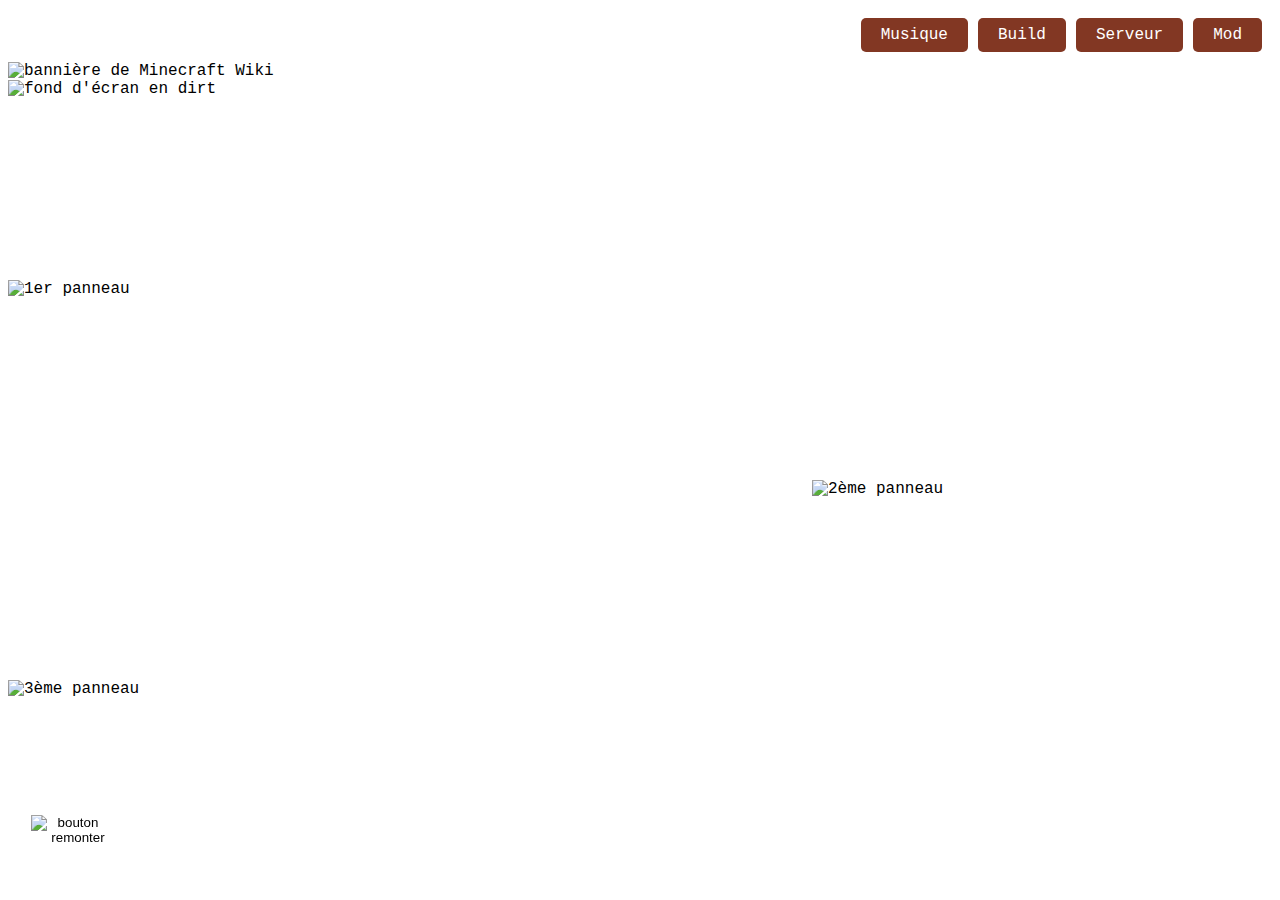
==== index.html @ 68b6c89e "index (survie) avec css et js" ====
<!DOCTYPE html>
<html lang="fr">
<head>
    <meta charset="UTF-8">
    <meta name="Minecraft Wiki" content="width=device-width, initial-scale=1.0">
    <title>Wiki Minecraft</title>
    <link rel="icon" type="image/webp" href="Images/wooden_pickaxe.webp">
    <link rel="stylesheet" href="style.css">
</head>
<body>
    <div class="top">
        <form style="display: inline" action="musique.html" method="get">
            <button class="boutons">Musique</button>
        </form>
        <form style="display: inline" action="build.html" method="get">
            <button class="boutons">Build</button>
        </form>
        <form style="display: inline" action="serveur.html" method="get">
            <button class="boutons">Serveur</button>
        </form>
        <form style="display: inline" action="mod.html" method="get">
            <button class="boutons">Mod</button>
        </form>
    </div>
    <div class="haut">
        <header>
            <img class="banner" src="Images/Banniere.webp" alt="bannière de Minecraft Wiki">
        </header>
    </div>
    <article class="informations">
        <img class="bginfo" src="Images/dirt.webp" alt="fond d'écran en dirt">
        <div class="panneau1">
            <img src="Images/panneau1.webp" alt="1er panneau">
            <h1 class="textepan1">MINECRAFT est un jeu de survie cubique classique avec une gestion de la faim et de l’inventaire, création d’outils et d’un habitat. </h1>
        </div>
        <div class="panneau2">
            <img src="Images/panneau2.webp" alt="2ème panneau">
            <h1 class="textepan2">Le but est de battre l’Enderdragon en récupérant des objets permettant d’atteindre la salle du boss.</h1>
        </div>
        <div class="panneau3">
            <img src="Images/panneau3.webp" alt="3ème panneau">
            <h1 class="textepan3">Mais le véritable intéret du jeu est de pouvoir placer des blocs, pour créer une maison comme une ferme, ou automatiser la production de poulets.</h1>
        </div>
    </article>
    <button class="bouton_vers_haut" onclick="remonter()">
        <img src="Images/pickaxe_to_top.webp" alt="bouton remonter">
    </button>
    <script src="script.js"></script>
</body>
</html>
---- style.css ----
body {
    font-family: 'Courier New', Courier, monospace ;
}

.top {
    position: relative; 
    display: flex;
    justify-content: flex-end;
    align-items: center;
    background-image: url('Images/top_bg.webp');
    background-repeat: no-repeat;
    background-position: center top;
    background-size: cover;
    padding: 10px;
}

.top .boutons {
    font-family: 'Courier New', Courier, monospace;
    font-size: 16px;
    background-color: rgb(130, 55, 35);
    color: white;
    padding: 8px 20px;
    border: none;
    cursor: pointer;
    border-radius: 5px;
    margin-left: 10px;
    text-align: center;
    transition: background-color 0.5s ease;
}

.top .boutons:hover {
    background-color: black;
}

.banner {
    width: 100%;
    height: auto;
}

.bginfo {
    width: 100%;
    height: auto;
}

.informations {
    position: relative;
    display: flex;
    justify-content: space-between;
    flex-direction: column;
    margin-bottom: 20px;
    background-image: url('Images/dirt.webp');
    background-repeat: repeat-y;
}

.panneau1 {
    position: absolute;
    width: 460px;
    top: 200px;
    left: 0px;
}

.panneau2 {
    position: absolute;
    width: 460px;
    top: 400px;
    right: 0px; 
}

.panneau3 {
    position: absolute;
    width: 460px;
    top: 600px;
    left: 0px;

}

.textepan1 {
    position: absolute;
    top: 20px;
    left: 100px;
    color: white;
}

.textepan2 {
    position: absolute;
    top: 20px;
    left: 20px;
    color: white;
}

.textepan3 {
    position: absolute;
    top: 20px;
    left: 100px;
    color: white;
}

h1 {
    font-size: 15px;
}

.bouton_vers_haut {
    position: fixed;
    bottom: 25px;
    left: 25px;
    height: 90px;
    width: 90px;
    cursor: pointer;
    background: none;
    border:none;
    z-index: 1000;
}

.bouton_vers_haut img {
    width: 90px;
    height: 90px;
}

.bouton_vers_haut:hover {
    opacity: 0.8;
}
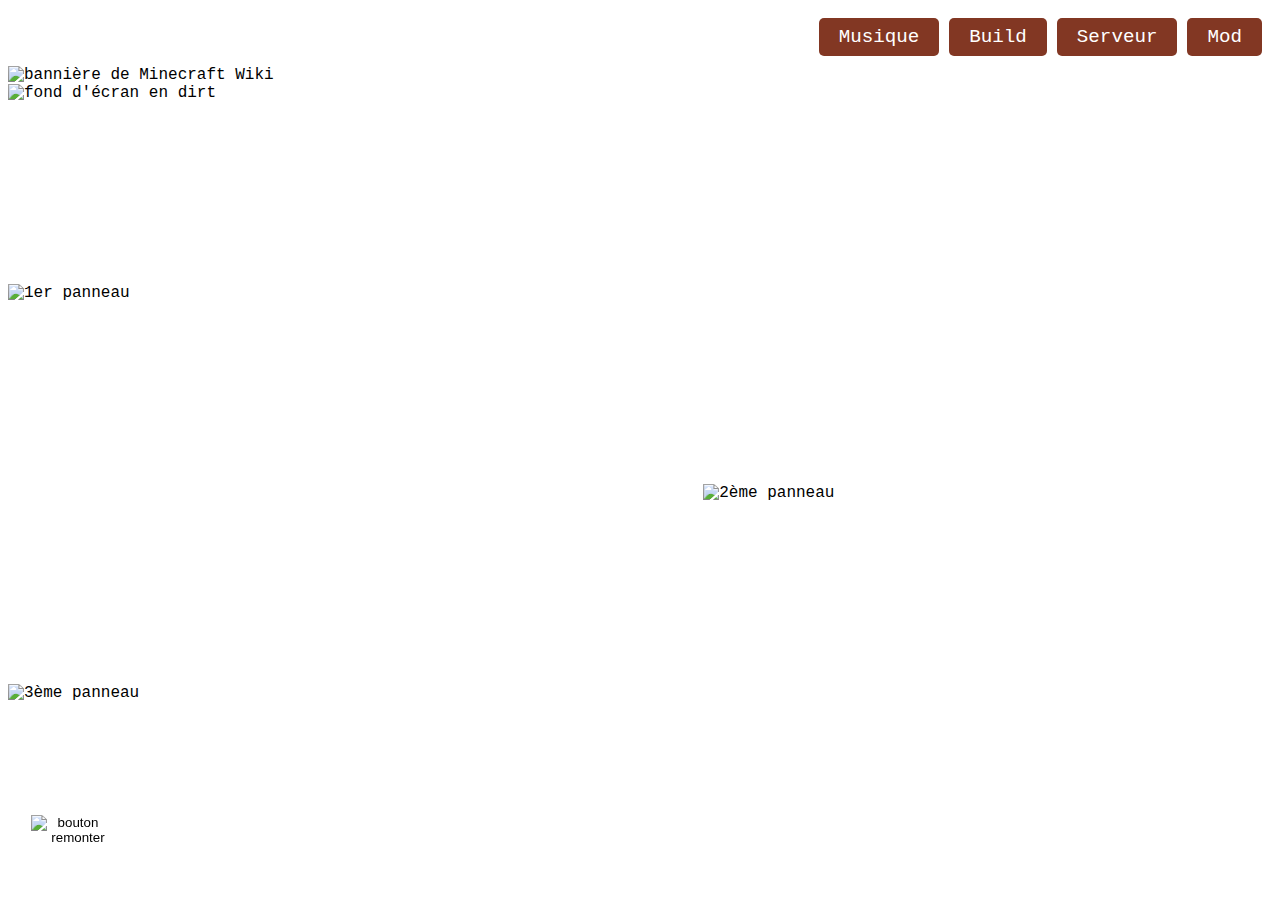
==== commit 987438a7: "index (survie) fonctionnelle avec css et js" ====
--- a/index.html
+++ b/index.html
@@ -31,15 +31,15 @@
         <img class="bginfo" src="Images/dirt.webp" alt="fond d'écran en dirt">
         <div class="panneau1">
             <img src="Images/panneau1.webp" alt="1er panneau">
-            <h1 class="textepan1">MINECRAFT est un jeu de survie cubique classique avec une gestion de la faim et de l’inventaire, création d’outils et d’un habitat. </h1>
+            <h1>MINECRAFT est un jeu de survie cubique classique avec une gestion de la faim et de l’inventaire, création d’outils et d’un habitat. </h1>
         </div>
         <div class="panneau2">
             <img src="Images/panneau2.webp" alt="2ème panneau">
-            <h1 class="textepan2">Le but est de battre l’Enderdragon en récupérant des objets permettant d’atteindre la salle du boss.</h1>
+            <h1>Le but est de battre l’Enderdragon en récupérant des objets permettant d’atteindre la salle du boss.</h1>
         </div>
         <div class="panneau3">
             <img src="Images/panneau3.webp" alt="3ème panneau">
-            <h1 class="textepan3">Mais le véritable intéret du jeu est de pouvoir placer des blocs, pour créer une maison comme une ferme, ou automatiser la production de poulets.</h1>
+            <h1>Mais le véritable intéret du jeu est de pouvoir placer des blocs, pour créer une maison comme une ferme, ou automatiser la production de poulets.</h1>
         </div>
     </article>
     <button class="bouton_vers_haut" onclick="remonter()">
--- a/style.css
+++ b/style.css
@@ -16,7 +16,7 @@
 
 .top .boutons {
     font-family: 'Courier New', Courier, monospace;
-    font-size: 16px;
+    font-size: 1.5vw;
     background-color: rgb(130, 55, 35);
     color: white;
     padding: 8px 20px;
@@ -52,51 +52,62 @@
     background-repeat: repeat-y;
 }
 
-.panneau1 {
+.panneau1, .panneau2, .panneau3 {
     position: absolute;
-    width: 460px;
+    width: 45%;
     top: 200px;
-    left: 0px;
+}
+
+.panneau1 img, .panneau2 img, .panneau3 img {
+    width: 100%;
+    height: auto;
 }
 
 .panneau2 {
-    position: absolute;
-    width: 460px;
+    right: 0;
     top: 400px;
-    right: 0px; 
 }
 
 .panneau3 {
-    position: absolute;
-    width: 460px;
     top: 600px;
-    left: 0px;
-
 }
 
-.textepan1 {
+.panneau1 h1, .panneau3 h1 {
+    font-size: 1.5vw;
     position: absolute;
+    left: 20px;
     top: 20px;
-    left: 100px;
     color: white;
+    line-height: 1.4;
 }
 
-.textepan2 {
+.panneau2 h1 {
+    font-size: 1.5vw;
     position: absolute;
+    left: 20px;
     top: 20px;
-    left: 20px;
     color: white;
+    line-height: 1.4;
 }
 
-.textepan3 {
-    position: absolute;
-    top: 20px;
-    left: 100px;
-    color: white;
+@media (max-width: 768px) {
+    .top .boutons {
+        font-size: 4vw;
+    }
+
+    h1 {
+        font-size: 4vw;
+    }
 }
 
-h1 {
-    font-size: 15px;
+@media (max-width: 480px) {
+    .top .boutons {
+        font-size: 5vw;
+    }
+
+    h1 {
+        font-size: 5vw;
+    }
 }
 
 .bouton_vers_haut {
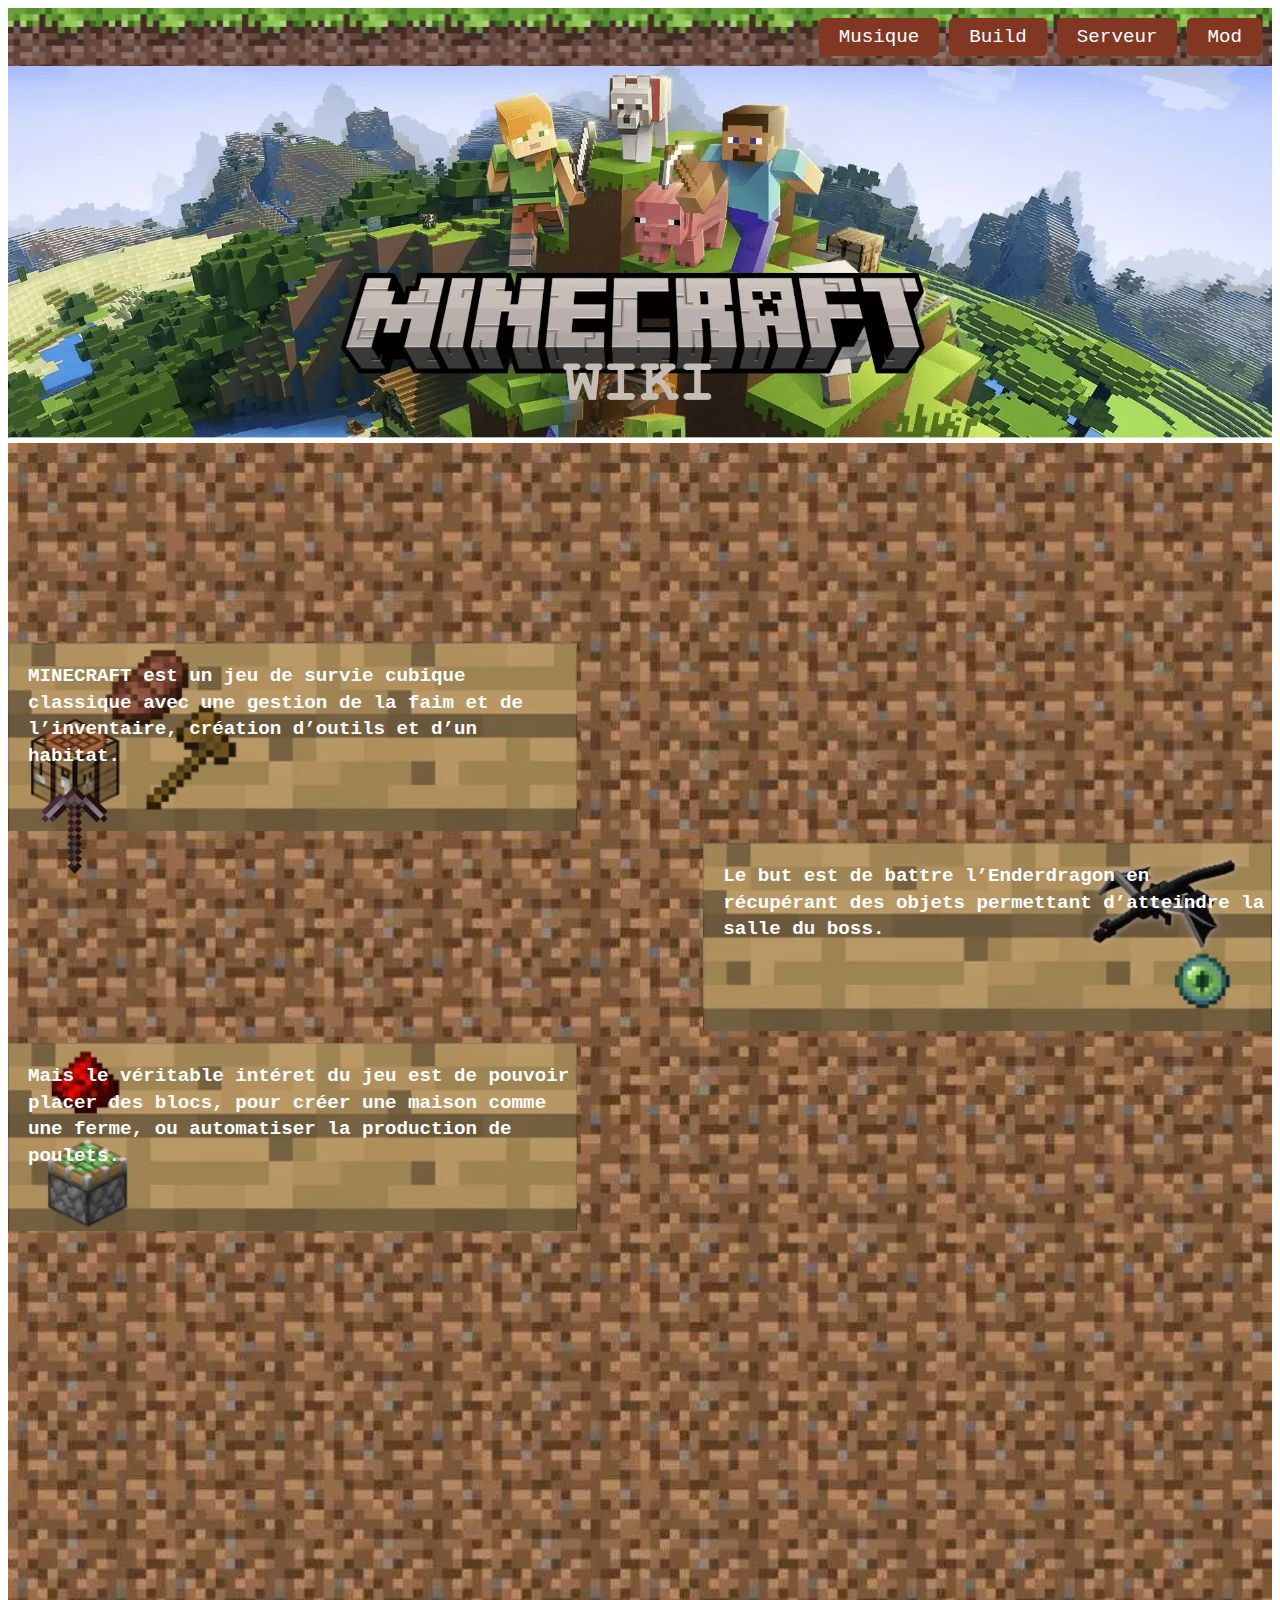
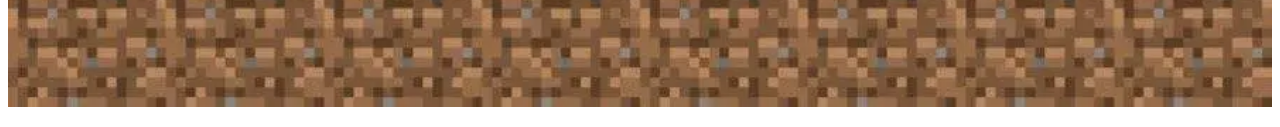
==== commit 0ef9f63e: "Add files via upload" ====
--- a/index.html
+++ b/index.html
@@ -2,8 +2,8 @@
 <html lang="fr">
 <head>
     <meta charset="UTF-8">
-    <meta name="Minecraft Wiki" content="width=device-width, initial-scale=1.0">
-    <title>Wiki Minecraft</title>
+    <meta name="Minecraft Wiki - Survie" content="width=device-width, initial-scale=1.0">
+    <title>Wiki Minecraft - Survie</title>
     <link rel="icon" type="image/webp" href="Images/wooden_pickaxe.webp">
     <link rel="stylesheet" href="style.css">
 </head>
@@ -27,19 +27,19 @@
             <img class="banner" src="Images/Banniere.webp" alt="bannière de Minecraft Wiki">
         </header>
     </div>
-    <article class="informations">
+    <article class="informations">	
         <img class="bginfo" src="Images/dirt.webp" alt="fond d'écran en dirt">
         <div class="panneau1">
             <img src="Images/panneau1.webp" alt="1er panneau">
-            <h1>MINECRAFT est un jeu de survie cubique classique avec une gestion de la faim et de l’inventaire, création d’outils et d’un habitat. </h1>
+            <strong>MINECRAFT est un jeu de survie cubique classique avec une gestion de la faim et de l’inventaire, création d’outils et d’un habitat. </strong>
         </div>
         <div class="panneau2">
             <img src="Images/panneau2.webp" alt="2ème panneau">
-            <h1>Le but est de battre l’Enderdragon en récupérant des objets permettant d’atteindre la salle du boss.</h1>
+            <strong>Le but est de battre l’Enderdragon en récupérant des objets permettant d’atteindre la salle du boss.</strong>
         </div>
         <div class="panneau3">
             <img src="Images/panneau3.webp" alt="3ème panneau">
-            <h1>Mais le véritable intéret du jeu est de pouvoir placer des blocs, pour créer une maison comme une ferme, ou automatiser la production de poulets.</h1>
+            <strong>Mais le véritable intéret du jeu est de pouvoir placer des blocs, pour créer une maison comme une ferme, ou automatiser la production de poulets.</strong>
         </div>
     </article>
     <button class="bouton_vers_haut" onclick="remonter()">
--- a/style.css
+++ b/style.css
@@ -43,13 +43,12 @@
 }
 
 .informations {
-    position: relative;
+	position: relative;
     display: flex;
     justify-content: space-between;
     flex-direction: column;
-    margin-bottom: 20px;
+    margin-bottom: 20px;   
     background-image: url('Images/dirt.webp');
-    background-repeat: repeat-y;
 }
 
 .panneau1, .panneau2, .panneau3 {
@@ -72,7 +71,7 @@
     top: 600px;
 }
 
-.panneau1 h1, .panneau3 h1 {
+.panneau1 strong, .panneau3 strong {
     font-size: 1.5vw;
     position: absolute;
     left: 20px;
@@ -81,13 +80,79 @@
     line-height: 1.4;
 }
 
-.panneau2 h1 {
+.panneau2 strong {
     font-size: 1.5vw;
     position: absolute;
     left: 20px;
     top: 20px;
     color: white;
     line-height: 1.4;
+}
+
+.panneau1_1 {
+    position: absolute;
+    top: 100px;
+}
+
+.texte1 {
+    position: absolute;
+    top: 20px;
+    left: 0px;
+    color: white;
+}
+.video1 {
+    position: absolute;
+    left: 500px;
+    top: 0px;
+}
+.panneau2_1 {
+    position: absolute;
+    top: 400px;
+    right: 200px;
+    
+}
+
+.texte2 {
+    position: absolute;
+    top: 20px;
+    left: 0px;
+    color: white;
+}
+.video2 {
+    position: absolute;
+    left: 500px;
+    top: 0px;
+}
+.panneau3_1 {
+    position: absolute;
+    top: 700px;
+}
+.texte3 {
+    position: absolute;
+    top: 20px;
+    left: 0px;
+    color: white;
+}
+.video3 {
+    position: absolute;
+    left: 500px;
+    top: 0px;
+}
+.panneau4 {
+    position: absolute;
+    top: 1000px;
+    right: 200px;
+}
+.texte4 {
+    position: absolute;
+    top: 20px;
+    left: 0px;
+    color: white;
+}
+.video4 {
+    position: absolute;
+    left: 500px;
+    top: 0px;
 }
 
 @media (max-width: 768px) {
@@ -95,7 +160,7 @@
         font-size: 4vw;
     }
 
-    h1 {
+    .panneau1 strong, .panneau2 strong, .panneau3 strong {
         font-size: 4vw;
     }
 }
@@ -105,7 +170,7 @@
         font-size: 5vw;
     }
 
-    h1 {
+    .panneau1 strong, .panneau2 strong, .panneau3 strong {
         font-size: 5vw;
     }
 }
@@ -129,4 +194,50 @@
 
 .bouton_vers_haut:hover {
     opacity: 0.8;
+}
+
+.serveur {
+    background-image: url('Images/dirt.webp');
+}
+
+.serveur h2, .serveur strong, .serveur p, .serveur i, .serveur h3 {
+    color: white;
+}
+
+a:link {
+	color: blue;
+	background: white;
+}
+
+a:hover {
+    background: yellowgreen ;
+}
+
+a:visited {
+    color: magenta;
+}
+
+a:active {
+    color:white;
+}
+
+#contact_mail {
+    display: flex;
+    flex-direction: column;
+    align-items: center;
+    justify-content: center;
+    min-height: 50vh;
+    margin: 0;
+}
+
+#contact_mail p {
+    margin: 10px 0;
+}
+
+#contact_mail input, #contact_mail textarea {
+    padding: 10px;
+    margin-top: 5px;
+    width: 300px;
+    border-radius: 5px;
+    border: 1px solid #ccc;
 }